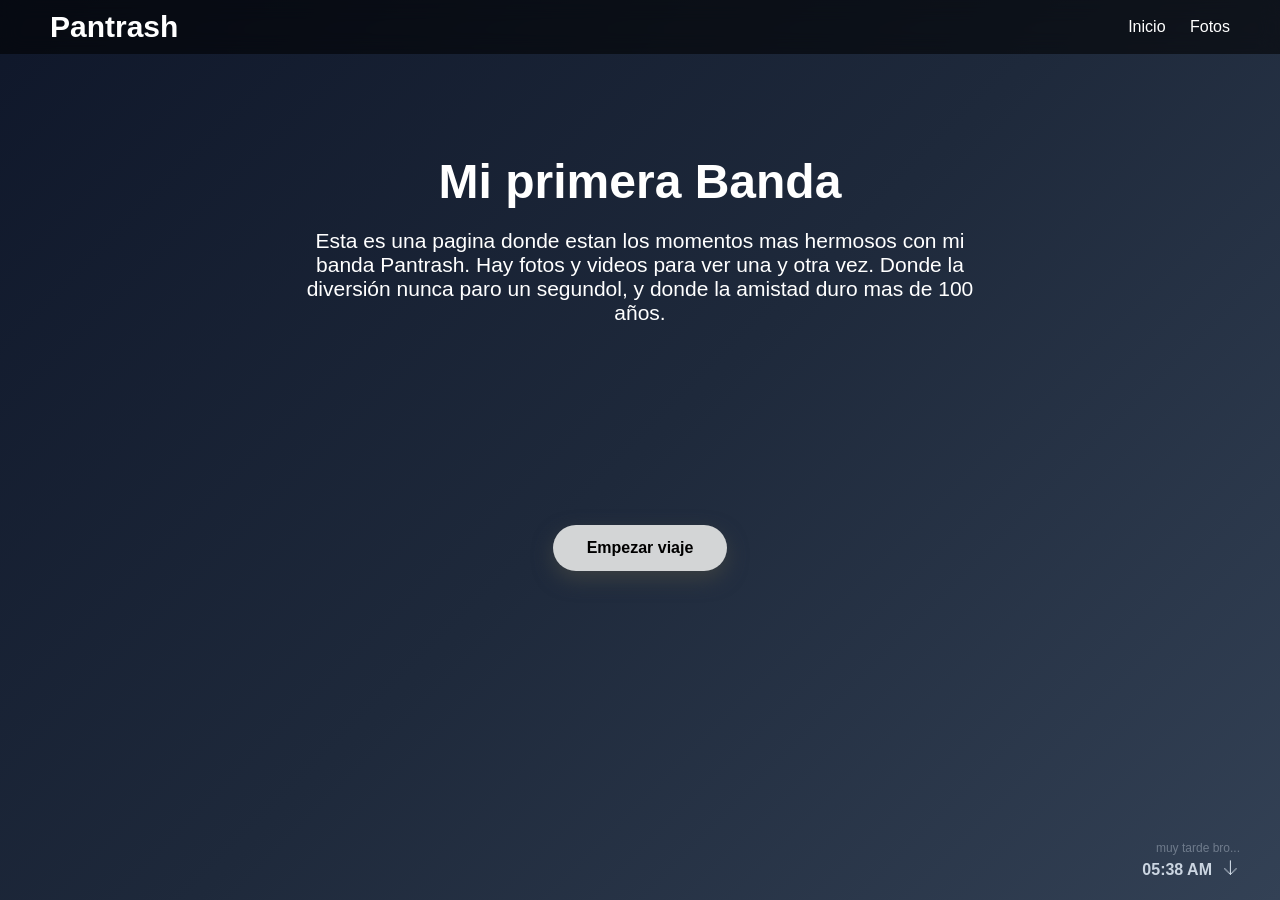
==== index.html @ 60ea3f5b "Add files via upload" ====
<!DOCTYPE html>
<html lang="es">
<head>
  <meta charset="UTF-8" />
  <meta name="viewport" content="width=device-width, initial-scale=1.0" />
  <title>Pantrash</title>

  <!-- Conexión al CSS -->
  <link rel="stylesheet" href="estilos.css">
</head>
<body>

  <header>
    <h1>Pantrash</h1>
    <nav>
      <a href="#">Inicio</a>
      <a href="fotos.html">Fotos</a>
    </nav>
  </header>

  <section class="hero">
    <h2>Mi primera Banda</h2>
    <p>
      Esta es una pagina donde estan los momentos mas hermosos con mi banda Pantrash. Hay fotos y videos para ver una y otra vez. Donde la diversión nunca paro un segundol, y donde la amistad duro mas de 100 años.
    </p>
    <a href="fotos.html" class="btn">Empezar viaje</a>
  </section>
    <footer>
        <p id="fraseFooter">Texto inicial</p>
    </footer>

<script src="script.js"></script>

</body>
</html>
---- estilos.css ----
/* Reset básico */
* {
  margin: 0;
  padding: 0;
  box-sizing: border-box;
}

/* Fondo general */
body {
  font-family: Arial, sans-serif;
  background: linear-gradient(135deg, #0f172a, #1e293b, #334155);
  color: white;
  min-height: 100vh;
  display: flex;
  flex-direction: column;
}

/* Header */
header {
  padding: 10px 50px;
  display: flex;
  justify-content: space-between;
  align-items: center;
  background: rgba(0, 0, 0, 0.562);
  backdrop-filter: blur(10px);
  position: sticky;
  top: 0;
}

header h1 {
  font-size: 30px;
  color: #ffffff;
}

/* Navegación */
nav a {
  color: rgb(255, 255, 255);
  text-decoration: none;
  margin-left: 20px;
  transition: 0.3s;
}

nav a:hover {
  color: #afe4ff;
}

/* Hero */
.hero {
  flex: 1;
  text-align: center;
  padding: 100px 20px 70px;
}

.hero h2 {
  font-size: 48px;
  margin-bottom: 20px;
}

.hero p {
  max-width: 670px;
  margin: 0 auto 30px;
  color: #ffffff;
  font-size: 21px;
}

/* Botón */
.btn {
  display: inline-block;
  background: #d3d5d6;
  color: #000000;
  padding: 14px 34px;
  margin-top: 170px;
  border-radius: 100px;
  text-decoration: none;
  font-weight: bold;
  transition: 0.2s;
  box-shadow: 0 8px 20px rgb(58, 63, 65);
}

.btn:hover {
  transform: translateY(-3px);
  background: #0ea5e9;
}

/* Footer */
footer {
  text-align: center;
  padding: 20px;
  color: #cbd5e1;
  margin-top: 0;
}

#fraseFooter {
  opacity: 0;
  transition: opacity 2s ease;
}

#fraseFooter.mostrar {
  opacity: 1;
}

#fraseFooter.ocultar {
  opacity: 0;
}

#fraseFooter.frase-especial {
  width: 100%;
  text-align: right;
  padding-right: 20px;
}

#fraseFooter .hora-pc {
  margin-left: 10px;
  font-weight: bold;
}


/*---------------------------------------------------------------------------------*/

#fraseFooter.frase-especial {
  width: 100%;
  display: flex;
  justify-content: flex-end;
  padding-right: 20px;
}

/* contenedor vertical */
.frase-especial-contenedor {
  display: flex;
  flex-direction: column;
  align-items: flex-end;
}

/* frase tenue arriba */
.frase-superior {
  font-size: 12px;
  opacity: 0.4;
  margin-bottom: 4px;
}

/* línea principal */
.frase-linea {
  display: flex;
  align-items: center;
  gap: 10px;
}

/* hora */
.hora-pc {
  font-weight: bold;
}

/* flecha */
.flecha-final {
  font-size: 18px;
}
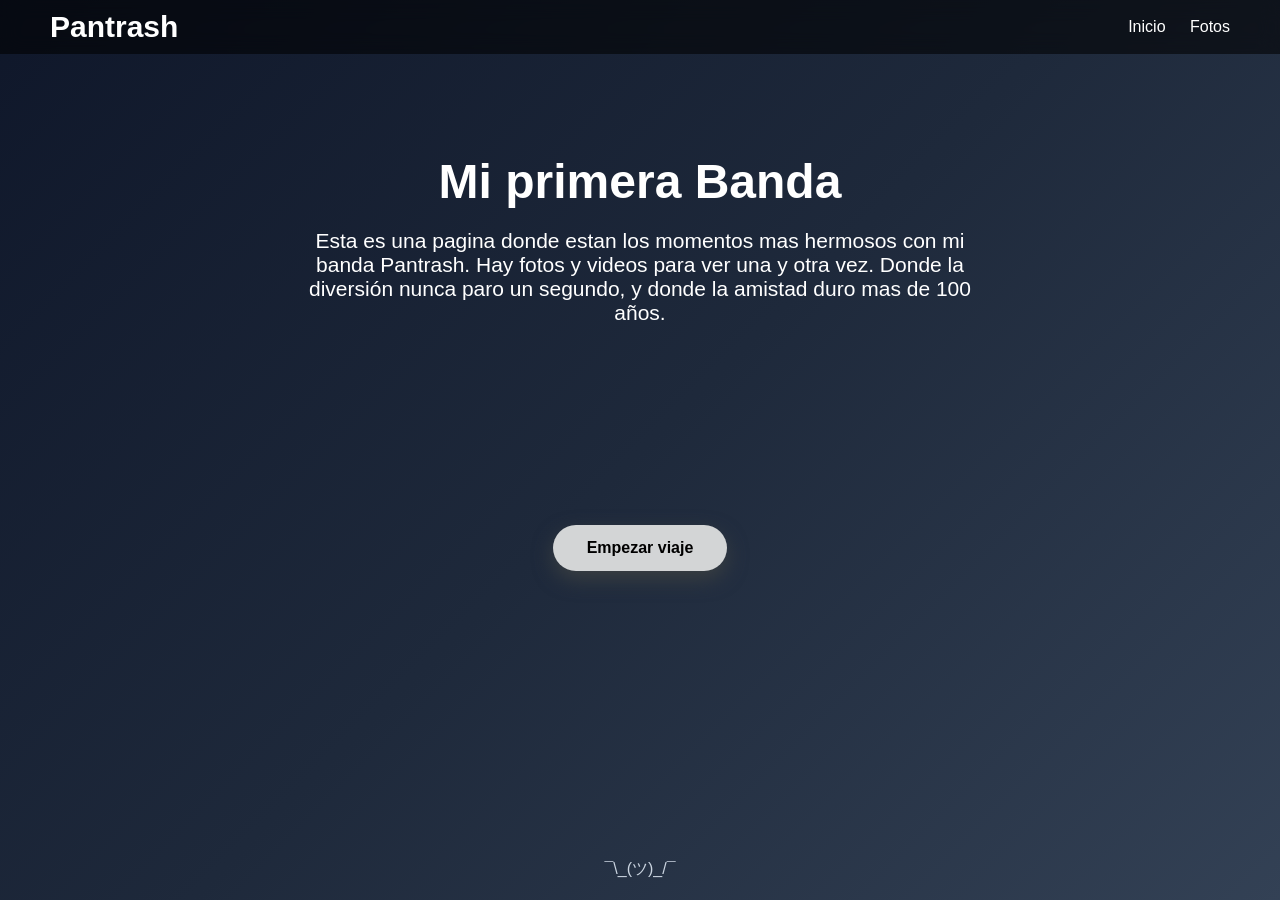
==== commit 400d406d: "cambio texto" ====
--- a/index.html
+++ b/index.html
@@ -21,7 +21,7 @@
   <section class="hero">
     <h2>Mi primera Banda</h2>
     <p>
-      Esta es una pagina donde estan los momentos mas hermosos con mi banda Pantrash. Hay fotos y videos para ver una y otra vez. Donde la diversión nunca paro un segundol, y donde la amistad duro mas de 100 años.
+      Esta es una pagina donde estan los momentos mas hermosos con mi banda Pantrash. Hay fotos y videos para ver una y otra vez. Donde la diversión nunca paro un segundo, y donde la amistad duro mas de 100 años.
     </p>
     <a href="fotos.html" class="btn">Empezar viaje</a>
   </section>
--- a/estilos.css
+++ b/estilos.css
@@ -153,4 +153,29 @@
 /* flecha */
 .flecha-final {
   font-size: 18px;
+}
+
+.galeria {
+  display: grid;
+  grid-template-columns: repeat(auto-fit, minmax(250px, 1fr));
+  gap: 20px;
+  padding: 40px;
+}
+
+.card {
+  background: rgba(255, 255, 255, 0.05);
+  border-radius: 20px;
+  height: 200px;
+  display: flex;
+  align-items: center;
+  justify-content: center;
+  color: #cbd5e1;
+  font-size: 18px;
+  backdrop-filter: blur(10px);
+  transition: 0.3s;
+}
+
+.card:hover {
+  transform: translateY(-5px);
+  background: rgba(255, 255, 255, 0.1);
 }
